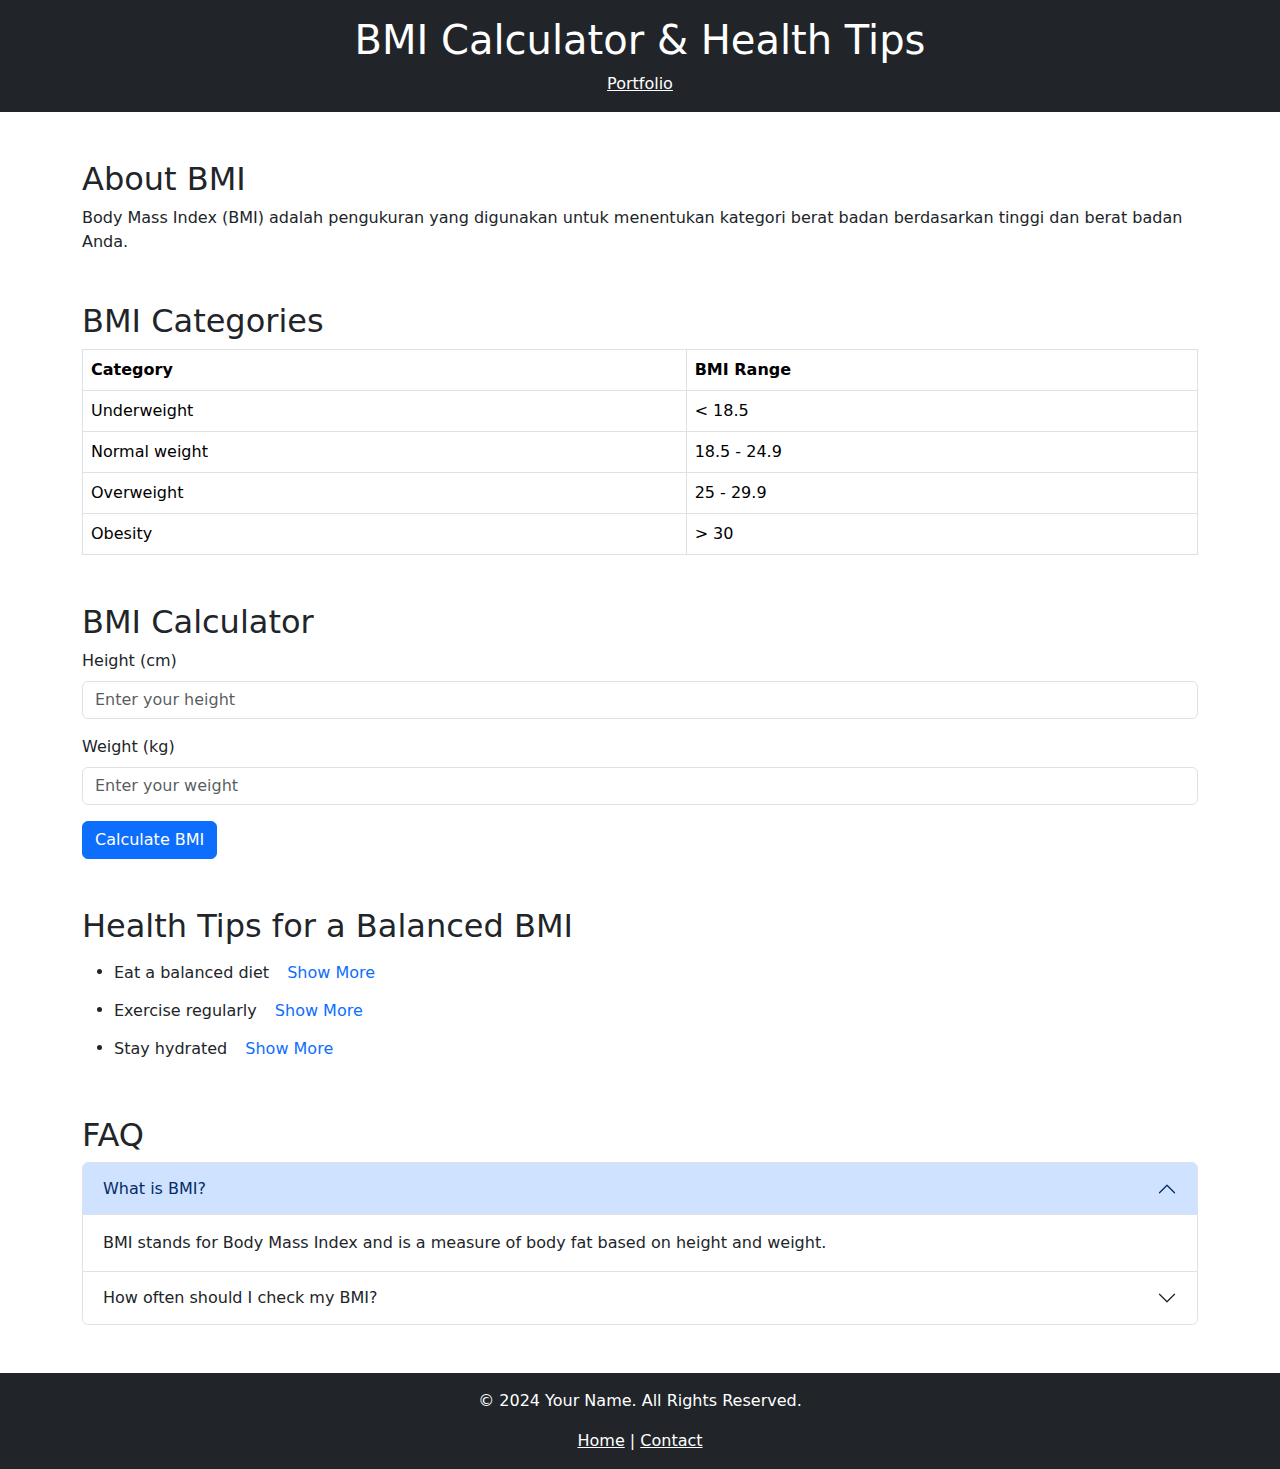
==== bmi.html @ 573c45af "Add files via upload" ====
<!DOCTYPE html>
<html lang="en">

<head>
    <meta charset="UTF-8">
    <meta name="viewport" content="width=device-width, initial-scale=1.0">
    <title>BMI Calculator</title>
    <!-- Link Bootstrap CSS -->
    <link rel="stylesheet" href="https://cdn.jsdelivr.net/npm/bootstrap@5.3.0/dist/css/bootstrap.min.css">
    <link rel="stylesheet" href="style.css">
</head>

<body>
    <!-- Header -->
    <header class="bg-dark text-white text-center py-3">
        <h1>BMI Calculator & Health Tips</h1>
        <nav>
            <a href="C:\laragon\www\tugas_portofolio\index.html" class="text-white">Portfolio</a>
        </nav>
    </header>

    <div class="container mt-5">
        <!-- Section 1: About BMI -->
        <section>
            <h2>About BMI</h2>
            <p>Body Mass Index (BMI) adalah pengukuran yang digunakan untuk menentukan kategori berat badan berdasarkan
                tinggi dan berat badan Anda.</p>
        </section>

        <!-- Section 2: BMI Categories Table -->
        <section class="mt-5">
            <h2>BMI Categories</h2>
            <table class="table table-bordered bmi-category-table">
                <thead>
                    <tr>
                        <th>Category</th>
                        <th>BMI Range</th>
                    </tr>
                </thead>
                <tbody>
                    <tr class="underweight">
                        <td>Underweight</td>
                        <td>&lt; 18.5</td>
                    </tr>
                    <tr class="normal">
                        <td>Normal weight</td>
                        <td>18.5 - 24.9</td>
                    </tr>
                    <tr class="overweight">
                        <td>Overweight</td>
                        <td>25 - 29.9</td>
                    </tr>
                    <tr class="obesity">
                        <td>Obesity</td>
                        <td>&gt; 30</td>
                    </tr>
                </tbody>
            </table>
        </section>

        <!-- Section 3: BMI Calculator -->
        <section class="mt-5">
            <h2>BMI Calculator</h2>
            <form id="bmiForm">
                <div class="mb-3">
                    <label for="height" class="form-label">Height (cm)</label>
                    <input type="number" class="form-control" id="height" placeholder="Enter your height" required>
                </div>
                <div class="mb-3">
                    <label for="weight" class="form-label">Weight (kg)</label>
                    <input type="number" class="form-control" id="weight" placeholder="Enter your weight" required>
                </div>
                <button type="button" class="btn btn-primary" onclick="calculateBMI()">Calculate BMI</button>
            </form>
            <div id="bmiResult" class="mt-3"></div>
        </section>

        <!-- Section 4: Health Tips (Collapsible Section) -->
        <section class="mt-5">
            <h2>Health Tips for a Balanced BMI</h2>
            <ul>
                <li>Eat a balanced diet <button class="btn btn-link text-decoration-none" onclick="toggleContent(this)">Show More</button>
                    <div class="collapsible-content">Include vegetables, fruits, and lean proteins.</div>
                </li>
                <li>Exercise regularly <button class="btn btn-link text-decoration-none" onclick="toggleContent(this)">Show More</button>
                    <div class="collapsible-content">At least 30 minutes of physical activity daily.</div>
                </li>
                <li>Stay hydrated <button class="btn btn-link text-decoration-none" onclick="toggleContent(this)">Show More</button>
                    <div class="collapsible-content">Drink 8-10 glasses of water per day.</div>
                </li>
            </ul>
        </section>

        <!-- Section 5: FAQ -->
        <section class="mt-5">
            <h2>FAQ</h2>
            <div class="accordion" id="faqAccordion">
                <div class="accordion-item">
                    <h2 class="accordion-header">
                        <button class="accordion-button" type="button" data-bs-toggle="collapse"
                            data-bs-target="#faq1" aria-expanded="true">
                            What is BMI?
                        </button>
                    </h2>
                    <div id="faq1" class="accordion-collapse collapse show">
                        <div class="accordion-body">BMI stands for Body Mass Index and is a measure of body fat based on height and weight.</div>
                    </div>
                </div>
                <div class="accordion-item">
                    <h2 class="accordion-header">
                        <button class="accordion-button collapsed" type="button" data-bs-toggle="collapse"
                            data-bs-target="#faq2">
                            How often should I check my BMI?
                        </button>
                    </h2>
                    <div id="faq2" class="accordion-collapse collapse">
                        <div class="accordion-body">It's recommended to check your BMI every 6 months to track any significant changes.</div>
                    </div>
                </div>
            </div>
        </section>
    </div>

    <!-- Footer -->
    <footer class="bg-dark text-white text-center py-3 mt-5">
        <p>&copy; 2024 Your Name. All Rights Reserved.</p>
        <a href="#" class="text-white">Home</a> | 
        <a href="#" class="text-white">Contact</a>
    </footer>

    <!-- Bootstrap JS and dependencies -->
    <script src="https://cdn.jsdelivr.net/npm/bootstrap@5.3.0/dist/js/bootstrap.bundle.min.js"></script>
    <script>
        // BMI Calculator Function
        function calculateBMI() {
            const height = parseFloat(document.getElementById('height').value) / 100;
            const weight = parseFloat(document.getElementById('weight').value);
            const bmi = (weight / (height * height)).toFixed(2);
            let category = '';

            if (bmi < 18.5) category = 'Underweight';
            else if (bmi < 25) category = 'Normal weight';
            else if (bmi < 30) category = 'Overweight';
            else category = 'Obesity';

            document.getElementById('bmiResult').innerHTML = `Your BMI is ${bmi} (${category})`;
        }

        // Collapsible Section Function
        function toggleContent(button) {
            const content = button.nextElementSibling;
            content.style.display = content.style.display === 'none' ? 'block' : 'none';
        }
    </script>
</body>

</html>
---- style.css ----
body::-webkit-scrollbar{
    display: none;
}

/* Container for the progress circle */
        .progress-circle {
            width: 150px;
            height: 150px;
            position: relative;
            display: flex;
            align-items: center;
            justify-content: center;
            font-size: 24px;
            color: white;
        }

        /* The background circle */
        .progress-circle::before {
            content: "";
            position: absolute;
            top: 0;
            left: 0;
            width: 100%;
            height: 100%;
            border-radius: 50%;
            border: 10px solid #ddd;
        }

        /* The foreground animated circle */
        .progress-circle .progress-inner {
            width: 100%;
            height: 100%;
            border-radius: 80%;
            border: 10px solid #6a0dad;
            border-top-color: transparent;
            border-right-color: transparent;
            position: absolute;
            top: 0;
            left: 0;
        }

        /* Text in the center of the circle */
        .progress-circle .progress-text {
            position: relative;
            z-index: 1;
        }


        .bmi-category-table .obesity {
            background-color: #ff6961;
        }

        .bmi-category-table .normal {
            background-color: #77dd77;
        }

        .bmi-category-table .underweight {
            background-color: #fdfd96;
        }

        .bmi-category-table .overweight {
            background-color: #ffb347;
        }

        .collapsible-content {
            display: none;
        }
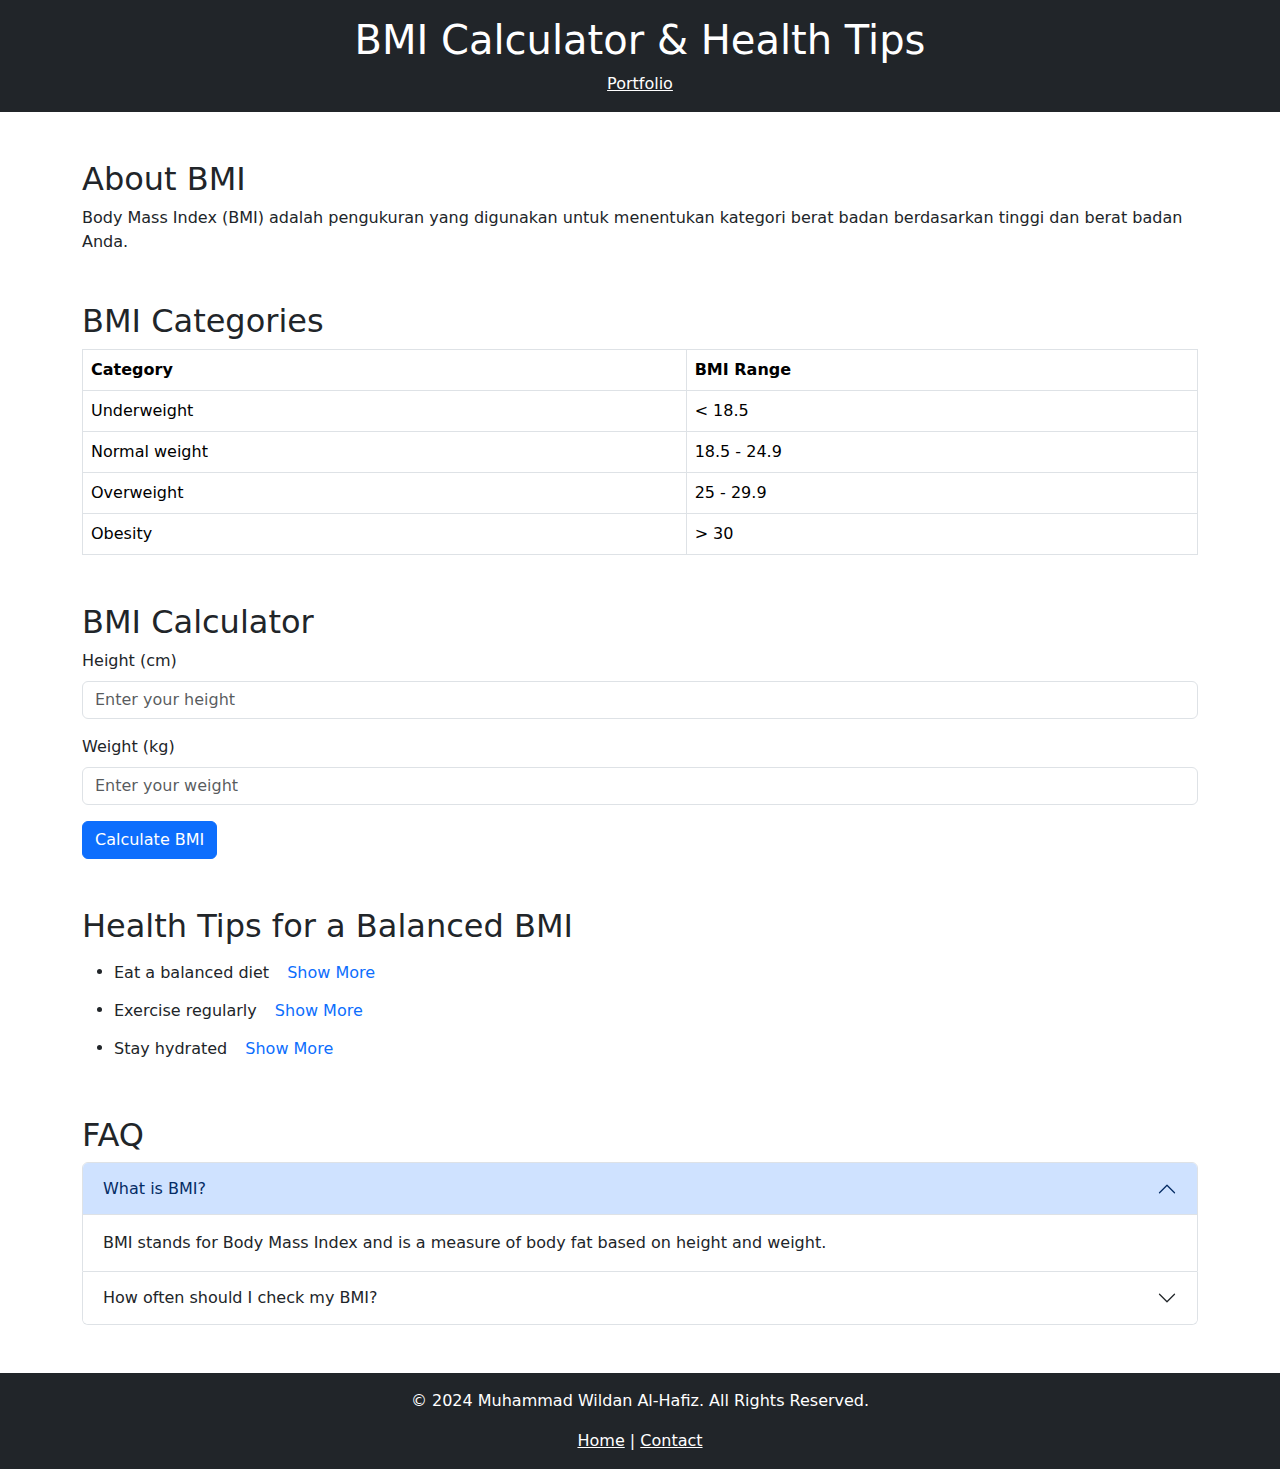
==== commit 1b759849: "Update bmi.html" ====
--- a/bmi.html
+++ b/bmi.html
@@ -15,7 +15,7 @@
     <header class="bg-dark text-white text-center py-3">
         <h1>BMI Calculator & Health Tips</h1>
         <nav>
-            <a href="C:\laragon\www\tugas_portofolio\index.html" class="text-white">Portfolio</a>
+            <a href="index.html" class="text-white">Portfolio</a>
         </nav>
     </header>
 
@@ -123,7 +123,7 @@
 
     <!-- Footer -->
     <footer class="bg-dark text-white text-center py-3 mt-5">
-        <p>&copy; 2024 Your Name. All Rights Reserved.</p>
+        <p>&copy; 2024 Muhammad Wildan Al-Hafiz. All Rights Reserved.</p>
         <a href="#" class="text-white">Home</a> | 
         <a href="#" class="text-white">Contact</a>
     </footer>
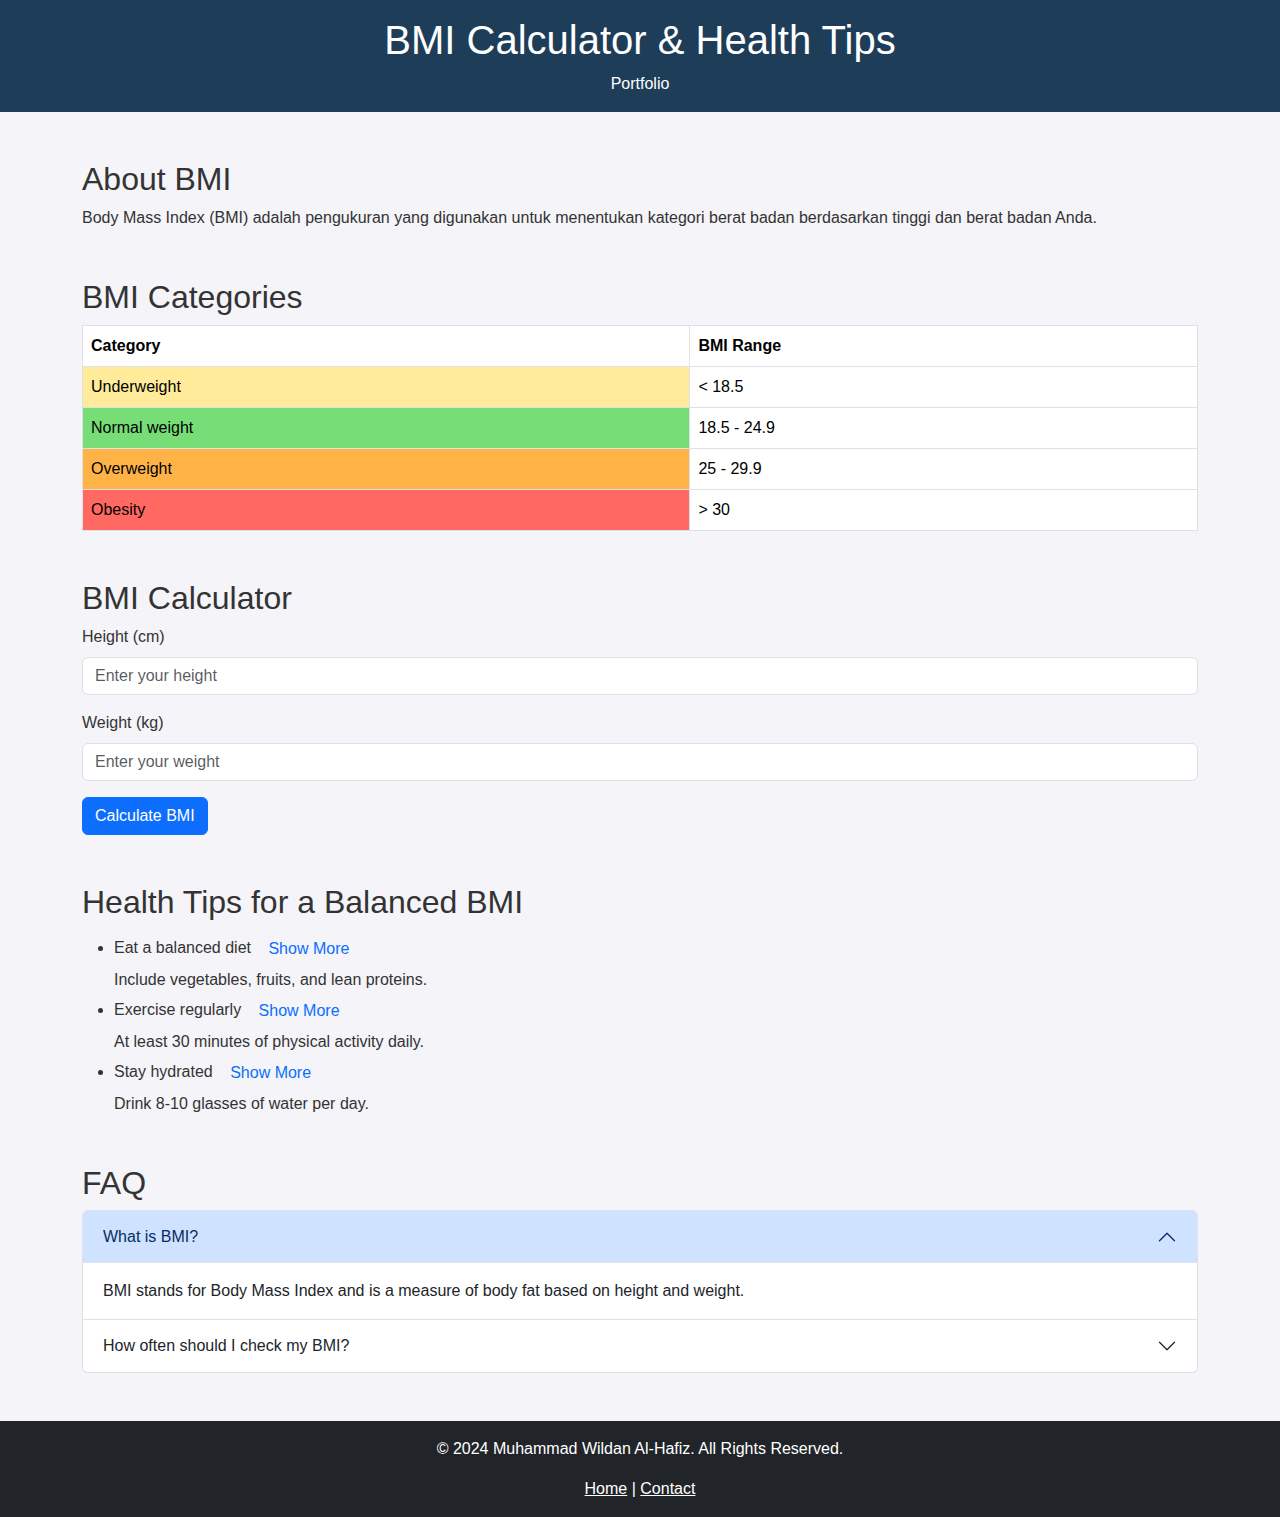
==== commit 8f672c6d: "h" ====
--- a/bmi.html
+++ b/bmi.html
@@ -12,7 +12,7 @@
 
 <body>
     <!-- Header -->
-    <header class="bg-dark text-white text-center py-3">
+    <header class="text-white text-center py-3">
         <h1>BMI Calculator & Health Tips</h1>
         <nav>
             <a href="index.html" class="text-white">Portfolio</a>
@@ -39,19 +39,19 @@
                 </thead>
                 <tbody>
                     <tr class="underweight">
-                        <td>Underweight</td>
-                        <td>&lt; 18.5</td>
+                        <td style="background-color: #FFEB99;">Underweight</td>
+                        <td style="background-color: re;">&lt; 18.5</td>
                     </tr>
                     <tr class="normal">
-                        <td>Normal weight</td>
+                        <td style="background-color: #77DD77;">Normal weight</td>
                         <td>18.5 - 24.9</td>
                     </tr>
                     <tr class="overweight">
-                        <td>Overweight</td>
+                        <td style="background-color: #FFB347;">Overweight</td>
                         <td>25 - 29.9</td>
                     </tr>
                     <tr class="obesity">
-                        <td>Obesity</td>
+                        <td style="background-color: #FF6961;">Obesity</td>
                         <td>&gt; 30</td>
                     </tr>
                 </tbody>
@@ -133,6 +133,12 @@
     <script>
         // BMI Calculator Function
         function calculateBMI() {
+            let heightt = parseFloat(document.getElementById('height').value)
+            let weightt = parseFloat(document.getElementById('weight').value)
+            if (isNaN(weightt) || isNaN(heightt) || weightt <= 0 || heightt <= 0) {
+            alert('Masukkan nilai yang valid untuk berat dan tinggi badan!');
+            return;
+            }
             const height = parseFloat(document.getElementById('height').value) / 100;
             const weight = parseFloat(document.getElementById('weight').value);
             const bmi = (weight / (height * height)).toFixed(2);
--- a/style.css
+++ b/style.css
@@ -1,67 +1,176 @@
-body::-webkit-scrollbar{
-    display: none;
+/* Body: Latar Belakang dan Teks */
+body {
+    background-color: #F4F4F9;
+    font-family: 'Arial', sans-serif;
+    color: #333333;
+    margin: 0;
+    padding: 0;
 }
 
-/* Container for the progress circle */
-        .progress-circle {
-            width: 150px;
-            height: 150px;
-            position: relative;
-            display: flex;
-            align-items: center;
-            justify-content: center;
-            font-size: 24px;
-            color: white;
-        }
+/* Header */
+header {
+    background-color: #1E3D58;
+    color: white !important;
+    text-align: center;
+    padding: 15px 0;
+}
 
-        /* The background circle */
-        .progress-circle::before {
-            content: "";
-            position: absolute;
-            top: 0;
-            left: 0;
-            width: 100%;
-            height: 100%;
-            border-radius: 50%;
-            border: 10px solid #ddd;
-        }
+header nav a {
+    color: white !important;
+    text-decoration: none;
+    margin: 0 15px;
+}
 
-        /* The foreground animated circle */
-        .progress-circle .progress-inner {
-            width: 100%;
-            height: 100%;
-            border-radius: 80%;
-            border: 10px solid #6a0dad;
-            border-top-color: transparent;
-            border-right-color: transparent;
-            position: absolute;
-            top: 0;
-            left: 0;
-        }
+header nav a:hover {
+    text-decoration: underline;
+}
 
-        /* Text in the center of the circle */
-        .progress-circle .progress-text {
-            position: relative;
-            z-index: 1;
-        }
+/* Footer */
+footer {
+    background-color: #ffffff;
+    color: white;
+    text-align: center;
+    padding: 15px 0;
+}
+
+/* Navbar */
+.navbar {
+    background-color: #000000 !important;
+    color: white;
+}
+
+.nav-link {
+    color: white;
+    transition: color 0.3s;
+}
+
+.nav-link:hover {
+    color: #F5A623;
+}
+
+/* Tombol */
+button {
+    background-color: #4A90E2;
+    color: white;
+    border: none;
+    padding: 10px 20px;
+    font-size: 16px;
+    border-radius: 5px;
+}
+
+button:hover {
+    background-color: #357ABD;
+}
+
+/* Tabel Kategori BMI */
+.bmi-category-table tr.obesity {
+    background-color: #FF6961; 
+    color: white;
+}
+
+.bmi-category-table tr.normal {
+    background-color: #77DD77;
+    color: white;
+}
+
+.bmi-category-table tr.underweight {
+    background-color: #FFEB99; 
+    color: #333333;
+}
+
+.bmi-category-table tr.overweight {
+    background-color: #FFB347;
+    color: #333333;
+}
+
+/* Form Input */
+form input, form textarea {
+    border: 1px solid #CCCCCC;
+    padding: 10px;
+    width: 100%;
+    box-sizing: border-box;
+    border-radius: 5px;
+    margin-bottom: 10px;
+}
+
+form input:focus, form textarea:focus {
+    border-color: #4A90E2;
+    outline: none;
+}
+
+/* Progress Bar */
+#skills .progress {
+    height: 20px;
+    background-color: #E5E5E5;
+}
+
+#skills label {
+    font-weight: bold;
+    margin-bottom: 5px;
+}
+
+.progress-bar {
+    background-color: #4A90E2;
+}
+
+.progress-bar.bg-success {
+    background-color: #77DD77;
+}
+
+.progress-bar.bg-info {
+    background-color: #4A90E2;
+}
+
+.progress-bar.bg-warning {
+    background-color: #FFB347;
+}
+
+.progress-bar.bg-primary {
+    background-color: #1E3D58;
+}
+
+/* Card Project */
+.card {
+    border: 1px solid #CCCCCC;
+    border-radius: 10px;
+    overflow: hidden;
+    box-shadow: 0px 4px 6px rgba(0, 0, 0, 0.1);
+    margin-bottom: 20px;
+}
+
+.card-img-top {
+    width: 100%;
+    height: 200px; /* Sesuaikan tinggi gambar */
+    object-fit: cover; /* Memastikan gambar tetap proporsional */
+}
+
+.card-body {
+    padding: 15px;
+    text-align: center;
+}
+
+.card-title {
+    color: #1E3D58;
+    font-size: 18px;
+    font-weight: bold;
+}
+
+.card-text {
+    color: #555555;
+    margin-bottom: 15px;
+}
 
 
-        .bmi-category-table .obesity {
-            background-color: #ff6961;
-        }
+/* Profile Wrapper */
+.profile-wrapper {
+    position: relative;
+    display: inline-block;
+    width: 350px;
+}
 
-        .bmi-category-table .normal {
-            background-color: #77dd77;
-        }
-
-        .bmi-category-table .underweight {
-            background-color: #fdfd96;
-        }
-
-        .bmi-category-table .overweight {
-            background-color: #ffb347;
-        }
-
-        .collapsible-content {
-            display: none;
-        }+.profile-image {
+    width: 100%;
+    height: auto;
+    border-radius: 50%;
+    display: block;
+}
